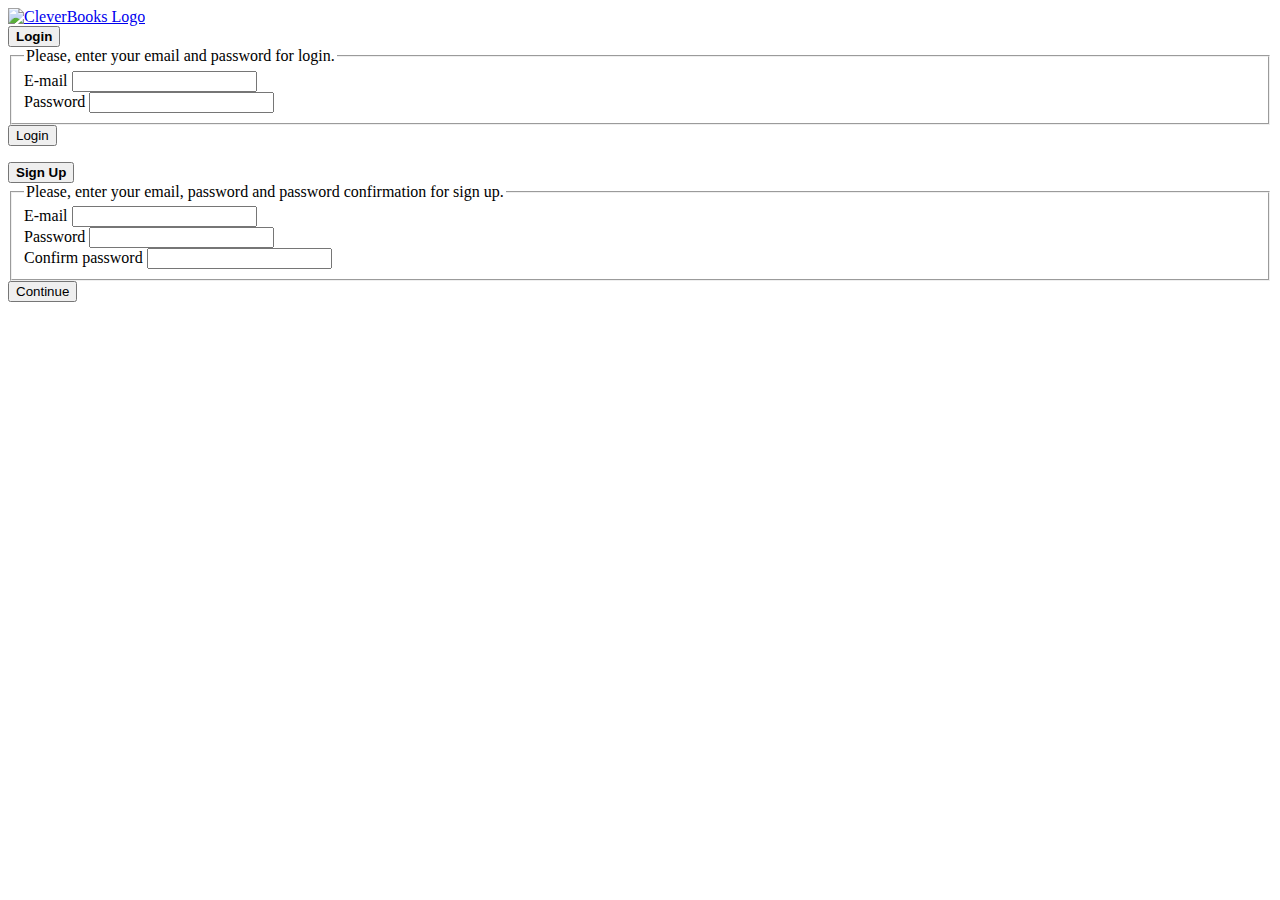
==== login.html @ b5344fd0 "Add files via upload" ====
<html lang="en">
<head>
    <meta charset="UTF-8">
    <meta name="viewport" content="width=device-width, initial-scale=1.0">
    <title>Login-Signup</title>
    <link rel="stylesheet" href="styles.css">
</head>
<body>
<section class="forms-section">
    <div class="background">
            <div class="container">
                <div class="logo">
                    <a href="Home.html"> <img src="logo.png" alt="CleverBooks Logo"></a>
                </div>

  <div class="forms">
    <div class="form-wrapper is-active">
      <button type="button" class="switcher switcher-login"><b>
        Login</b>
        <span class="underline"></span>
      </button>
      <form class="form form-login">
        <fieldset>
          <legend>Please, enter your email and password for login.</legend>
          <div class="input-block">
            <label for="login-email">E-mail</label>
            <input id="login-email" type="email" required>
          </div>
          <div class="input-block">
            <label for="login-password">Password</label>
            <input id="login-password" type="password" required>
          </div>
        </fieldset>
        <button type="submit" class="btn-login">Login</button>
      </form>
    </div>
    <div class="form-wrapper">
      <button type="button" class="switcher switcher-signup"><b>
        Sign Up</b>
        <span class="underline"></span>
      </button>
      <form class="form form-signup">
        <fieldset>
          <legend>Please, enter your email, password and password confirmation for sign up.</legend>
          <div class="input-block">
            <label for="signup-email">E-mail</label>
            <input id="signup-email" type="email" required>
          </div>
          <div class="input-block">
            <label for="signup-password">Password</label>
            <input id="signup-password" type="password" required>
          </div>
          <div class="input-block">
            <label for="signup-password-confirm">Confirm password</label>
            <input id="signup-password-confirm" type="password" required>
          </div>
        </fieldset>
        <button type="submit" class="btn-signup">Continue</button>
      </form>
    </div>
  </div>
</section>
<script src="Script.js"></script>
</body>
</html>
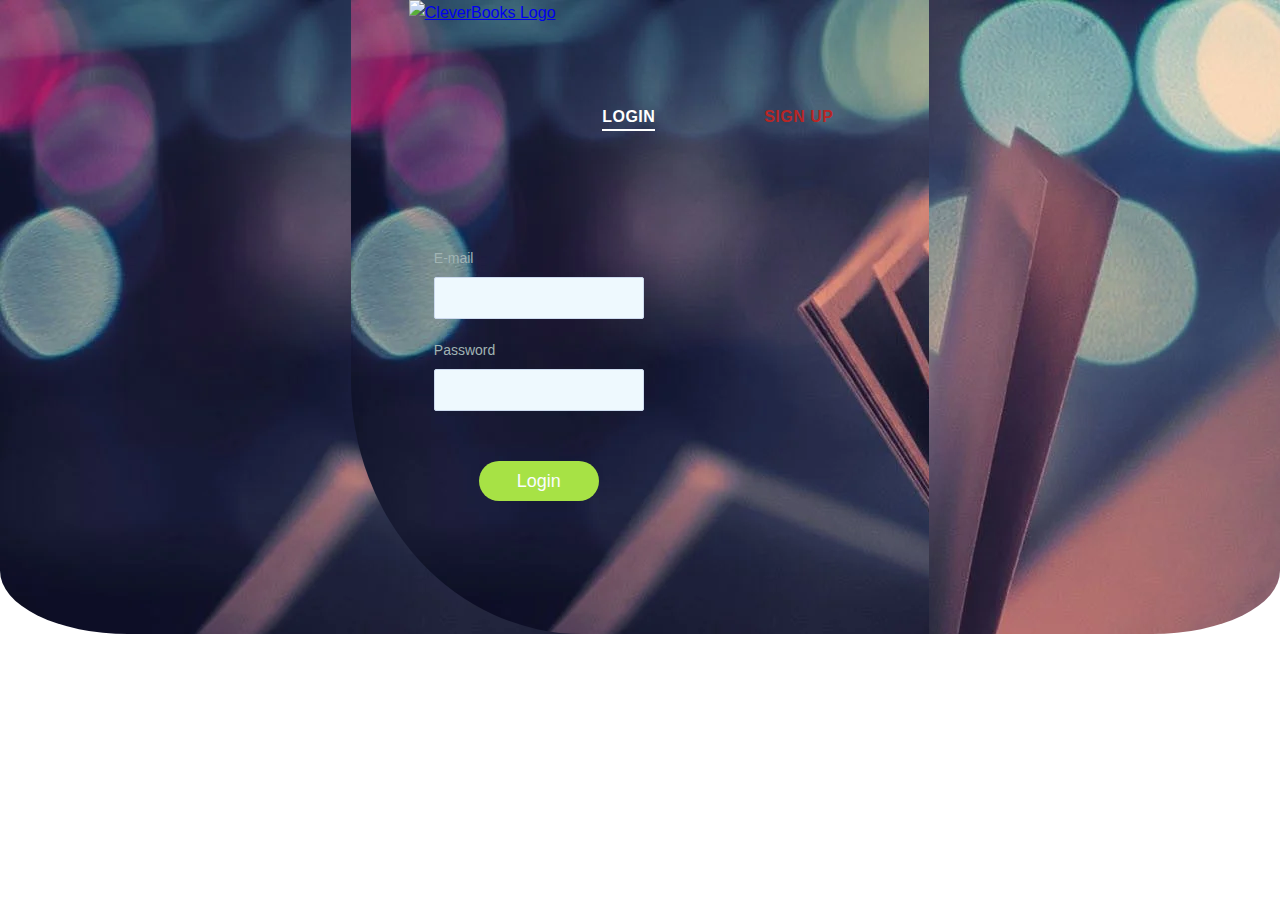
==== commit 1267fee0: "Update login.html" ====
--- a/login.html
+++ b/login.html
@@ -3,14 +3,14 @@
     <meta charset="UTF-8">
     <meta name="viewport" content="width=device-width, initial-scale=1.0">
     <title>Login-Signup</title>
-    <link rel="stylesheet" href="styles.css">
+    <link rel="stylesheet" href="Styles.css">
 </head>
 <body>
 <section class="forms-section">
     <div class="background">
             <div class="container">
                 <div class="logo">
-                    <a href="Home.html"> <img src="logo.png" alt="CleverBooks Logo"></a>
+                    <a href="index.html"> <img src="logo.png" alt="CleverBooks Logo"></a>
                 </div>
 
   <div class="forms">
@@ -62,4 +62,4 @@
 </section>
 <script src="Script.js"></script>
 </body>
-</html>+</html>
--- a/Styles.css
+++ b/Styles.css
@@ -0,0 +1,795 @@
+
+
+
+* {
+    margin: 0;
+    padding: 0;
+    box-sizing: border-box;
+}
+
+
+
+
+body {
+    font-family: Arial, sans-serif;
+    line-height: 1.6;
+    color: #fff;
+
+    border-radius: 20px;
+    background-size: cover;
+    background-repeat: no-repeat;
+    height: 100vh;
+    max-height: 100%;
+
+}
+.background{
+    border-bottom-left-radius: 40%;
+    background-image: url('background.webp');
+
+}
+
+.container {
+    width: 80%;
+    margin: 0 auto;
+    padding: 0;
+    
+}
+header{
+    transition: opacity 0.3s ease-in-out;
+}
+
+.header {
+    color: red;
+    padding: 1rem 0;
+    border-radius: 50%;
+}
+
+.header .logo img {
+    max-height: 100%;
+    max-width: 100%;
+    display: flex;
+    cursor: pointer;
+    margin-left: -4%;
+    color: violet;
+}
+
+.header .nav ul {
+    list-style: none;
+    display: flex;
+    justify-content: flex-end;
+}
+
+.header .nav ul li {
+    margin-left: 15%;
+    margin-top: -7%;
+}
+
+.pushbar-toggle, .Review-toggle{
+    border: transparent;
+    background-color: transparent;
+    color: violet;
+    text-decoration: none;
+    padding: 5%;
+    border-radius: 50%;
+    transition: color 0.3s;
+    font-family: 'Ink Free', sans-serif;
+    font-size: 200%;
+    cursor: pointer;
+}
+
+
+
+.pushbar {
+    display: none; /* Initially hidden */
+     /* Pushbar positioning */
+     /* Pushbar height */
+    background-color: aqua; /* Optional background overlay */
+    margin-top: -10%;
+    position: fixed; /* Set toggle position to absolute */
+    top: 50%; /* Center vertically within tagline */
+    left: 50%; /* Center horizontally within tagline */
+    transform: translate(-50%, -20%);
+    width: 100%;
+    align-items: center;
+    height: 16%;
+    z-index: 1000;
+    transition: tranform 0.3s ease-in-out;
+  }
+  .review-container {
+    position: relative;
+    background-color: transparent;
+    background-size: cover;
+    background-position: center;
+    border-radius: 10px;
+    padding: 1%;
+    box-shadow: 0 0 10px rgba(0, 0, 0, 0.1);
+    display: none;
+    transition: transform 0.5s ease-in-out;
+    max-width: 100%;
+    margin: 0 auto;
+    width: 80%;
+    margin-left: 10%;
+    z-index: 1001;
+    overflow: hidden;
+  }
+
+  .review-container.active {
+    display: flex;
+    flex-direction: column; /* Show review container when it has the 'active' class */
+    z-index: 1001;
+}
+
+  .pushbar.open {
+    display: block; /* Show pushbar when it has the 'open' class */
+    box-shadow: 0 0 10px 5px rgba(255, 255, 255, 0.7);
+  }
+  .header .nav ul li:hover .pushbar-toggle {
+    /* Define glow effect for hover state of navigation item */
+    box-shadow: 0 0 10px 5px rgba(255, 255, 255, 0.7);
+    
+    /* Adjust the color, size, and other properties as needed */
+}
+
+.header .nav ul li:hover .Review-toggle {
+    /* Define glow effect for hover state of navigation item */
+    box-shadow: 0 0 10px 5px rgba(255, 255, 255, 0.7);
+    
+    /* Adjust the color, size, and other properties as needed */
+}
+.pushbar-toggle-row{
+    display: flex; /* Allow buttons to be placed in a single line */
+  justify-content: space-between; /* Distribute buttons evenly */
+ 
+}
+
+  
+  .pushbar-option {
+    display: flex; /* Allow for centering elements within the button */
+    align-items: center; /* Align content vertically within the button */
+    justify-content: center; /* Align content horizontally within the button */
+     /* Make each button occupy full width */
+     /* Remove default button border */
+    background-color: transparent; /* Remove default button background */
+     /* Remove default button padding */
+    cursor: pointer; /* Indicate interactivity on hover */
+    
+    margin-top: 0%;
+    border-color: transparent ;
+    background: linear-gradient(45deg, #ff6ec4, #7873f5);
+    width: 25%;
+    font-size: 300%; /* Adjust text size */
+  font-family: Arial, sans-serif; /* Change font family to Arial */
+  padding: 8px 15px; 
+  transition: background 0.3s ease, box-shadow 0.3s ease;
+}
+.pushbar-option:hover {
+    box-shadow: 0 0 10px 5px rgba(255, 255, 255, 0.7); /* Add hover effect with box-shadow */
+  }
+
+  .pushbar-toggle .pushbar-toggle-row  button .pushbar-option {
+    /* Define glow effect for hover state of navigation item */
+    box-shadow: 0 0 10px 5px rgba(255, 255, 255, 0.7);
+    /* Adjust the color, size, and other properties as needed */
+
+}
+  
+ 
+  
+  .pushbar-option span {
+    margin-left: 10px; /* Add a margin to separate the icon from the text */
+  }
+  
+/* Existing styles */
+
+.hidden {
+    display: none !important;
+  }
+  
+  
+  
+  
+.header .nav ul li a {
+    color: violet;
+    text-decoration: none;
+    padding: 5%;
+    border-radius: 50%;
+    transition: color 0.3s;
+    font-family: 'Ink Free', sans-serif;
+    font-size: 200%;
+}
+
+.header .nav ul li:hover a {
+    /* Define glow effect for hover state of navigation item */
+    box-shadow: 0 0 10px 5px rgba(255, 255, 255, 0.7);
+    /* Adjust the color, size, and other properties as needed */
+}
+
+
+
+.tag1 {
+    font-size: 310%;
+    font-family:'Gill Sans', 'Gill Sans MT', Calibri, 'Trebuchet MS', sans-serif;
+    text-align: center;
+    margin-top: 4%;
+    margin-left: 2%;
+    animation: shine 2s infinite linear;
+    text-shadow: 0 0 10px rgba(255, 255, 255, 0.5);
+    color: rgba(0, 0, 51, 0.9);
+    position: relative; /* Set tagline position to relative */
+    
+}
+
+.tag {
+    font-size: 210%;
+    font-family: 'Great Vibes', cursive;
+    text-align: center;
+    margin-top: 1%;
+    margin-left: 3%;
+    color: violet;
+    position: relative; /* Set tagline position to relative */
+    
+  
+}
+
+
+
+
+@keyframes shine {
+    0% {
+        text-shadow: 0 0 10px rgba(255, 255, 255, 0.5);
+    }
+    50% {
+        text-shadow: 0 0 30px rgba(255, 255, 255, 1);
+    }
+    100% {
+        text-shadow: 0 0 10px rgba(255, 255, 255, 0.5);
+    }
+}
+
+.Info {
+    font-size: 250%;
+    font-family: 'Times New Roman', Times, serif;
+    margin-left: 20%;
+    margin-top: 2%;
+    margin-right: 10%;
+    position: relative; /* Set tagline position to relative */
+  
+}
+
+.Info1 {
+    font-size: 250%;
+    font-family: 'Times New Roman', Times, serif;
+    margin-left: 20%;
+    margin-top: -1%;
+    margin-right: 10%;
+    position: relative; /* Set tagline position to relative */
+}
+
+.login1 {
+    background: none;
+    border: 1% solid;
+    border-image-slice: 1;
+    border-width: 2px;
+    border-image-source: linear-gradient(45deg, #523d95, #7873f5);
+    color: rgb(166, 37, 166);
+    background-clip: text;
+    -webkit-background-clip: text;
+    font-size: 140%;
+    
+    text-align: center;
+    text-decoration: none;
+    display: inline-block;
+    cursor: pointer;
+    border-radius: 30%;
+    transition: all 0.3s ease;
+    margin-top: -5%;
+    font-family: Cambria, Cochin, Georgia, Times, 'Times New Roman', serif;
+    height: 70%;
+    width: 150%;
+}
+
+.login1:hover {
+    background: linear-gradient(45deg, #16093f, #7873f5);
+    color: white;
+    border-radius: 10%;
+}
+
+.login1:active {
+    background: linear-gradient(45deg, #ff6ec4, #7873f5);
+    color: white;
+    transform: translateY(2px);
+    border-radius: 10%;
+}
+
+.get-started-container {
+    margin-top: 2rem;
+    display: flex;
+    justify-content: center;
+    width: 100%;
+    text-decoration: none;
+}
+
+.get-started-button {
+    background: linear-gradient(45deg, #ff6ec4, #7873f5);
+    border: none;
+    color: white;
+    padding: 15px 30px;
+    text-align: center;
+    text-decoration: none; /* Remove underline */
+    display: inline-block;
+    font-size: 16px;
+    border-radius: 50px;
+    cursor: pointer;
+    transition: background 0.3s ease;
+    font-family: Cambria, Cochin, Georgia, Times, 'Times New Roman', serif;
+    font-size: 150%;
+}
+
+.get-started-button:hover {
+    background: linear-gradient(45deg, #7873f5, #ff6ec4);
+}
+
+
+.next-section {
+    background-color: white;
+    color: black;
+    padding: 5% 5%;
+}
+
+.question {
+    text-align: center;
+    margin-top: 7%;
+    font-size: 250%;
+}
+
+.answer-container {
+    display: flex;
+    flex-wrap: wrap;
+    justify-content: space-around;
+    margin-top: 20px;
+  }
+
+  .answer-box {
+    width: 20%;
+    background-color: #dcc7d7;
+    padding: 20px;
+    border-radius: 20px;
+    text-align: center;
+    margin: 10px;
+    
+    
+  }
+  .answer-box img{
+    height:100px;
+  }
+
+  /* Style your header and other elements as needed */
+
+
+  /*REVIEW*/
+
+
+
+  
+  .review-wrapper {
+    display: flex;
+    transition: transform 0.5s ease-in-out;
+  }
+  
+  .review {
+    flex-shrink: 0;
+    width: 100%;
+    padding: 3% 5% 5% 5%;
+    background-color: rgba(186, 156, 194, 0.793);
+    border-radius: 5px;
+    visibility: hidden;
+    opacity: 0;
+    transition: visibility 0.5s , opacity 0.5s;
+    color: black;
+    font-size: 300%;
+    font-family:'Times New Roman', Times, serif;
+    min-width: 100%;
+    margin-top: 0%;
+    
+  }
+  .review_head{
+    text-align: center;
+    font-size: 270%;
+    margin-top: -2%;
+    font-family:Georgia, 'Times New Roman', Times, serif;
+    font-style:italic;
+    color: rgb(135, 161, 89);
+    animation: shine 2s infinite linear;
+  }
+  
+  .review.active {
+    visibility: visible;
+    opacity: 1;
+  }
+  
+  #prevBtn, #nextBtn {
+    position: absolute;
+    top: 50%;
+    transform: translateY(-50%);
+    background-color: rgba(158, 111, 180, 0.668);
+    border: none;
+    color: black;
+    font-family: Impact, Haettenschweiler, 'Arial Narrow Bold', sans-serif;
+    font-size: 200%;
+    padding: 10px;
+    cursor: pointer;
+    height: 25%;
+    margin-top: 6%;
+  }
+  
+  #prevBtn {
+    left: 2%;
+    height: 83%;
+    margin-top: 1%;
+  }
+  
+  #nextBtn {
+    right: 2%;
+    height: 83%;
+    margin-top: 1%;
+  }
+  .navigation-buttons {
+    display: flex;
+    justify-content: space-between; /* Space buttons evenly within container */
+    margin-top: 20px; /* Add some space above the buttons */
+  }
+
+  button:disabled{
+    opacity: 0.5;
+    cursor: not-allowed;
+  }
+  
+  .navigation-buttons button {
+    background-color: #ddd; /* Light gray background */
+    border: none;
+    padding: 10px 15px; /* Add some padding for better click target */
+    border-radius: 5px; /* Rounded corners for a smoother look */
+    cursor: pointer; /* Indicate clickable behavior */
+    transition: background-color 0.2s ease; /* Add a smooth hover effect */
+  }
+  
+  .navigation-buttons button:hover {
+    background-color: #ccc; /* Change background color slightly on hover */
+  }
+  
+  
+  .reviewer {
+    text-align: center;
+    font-style: italic;
+  }
+
+  *,
+*::before,
+*::after {
+	box-sizing: border-box;
+}
+
+.log {
+	margin: 0;
+
+	background-image: url(background.webp);
+    
+}
+
+.forms-section {
+    background-image: url(background.webp);
+	display: flex;
+	flex-direction: column;
+	justify-content: center;
+	align-items: center;
+    border-bottom-left-radius: 10%;
+    border-bottom-right-radius: 10%;
+}
+
+
+
+.forms {
+	display: flex;
+	align-items: flex-start;
+	margin-top: 30px;
+}
+
+.form-wrapper {
+	animation: hideLayer .3s ease-out forwards;
+}
+
+.form-wrapper.is-active {
+	animation: showLayer .3s ease-in forwards;
+}
+
+@keyframes showLayer {
+	50% {
+		z-index: 1;
+	}
+	100% {
+		z-index: 1;
+	}
+}
+
+@keyframes hideLayer {
+	0% {
+		z-index: 1;
+	}
+	49.999% {
+		z-index: 1;
+	}
+}
+
+.switcher {
+	position: relative;
+	cursor: pointer;
+	display: block;
+	margin-right: auto;
+	margin-left: auto;
+	padding: 0;
+	text-transform: uppercase;
+	font-family: inherit;
+	font-size: 16px;
+	letter-spacing: .5px;
+	color: #b72626;
+	background-color: transparent;
+	border: none;
+	outline: none;
+	transform: translateX(0);
+	transition: all .3s ease-out;
+    margin-top: 20%;
+}
+
+.form-wrapper.is-active .switcher-login {
+	color: #fff;
+	transform: translateX(90px);
+}
+
+.form-wrapper.is-active .switcher-signup {
+	color: #fff;
+	transform: translateX(-90px);
+}
+
+.underline {
+	position: absolute;
+	bottom: -5px;
+	left: 0;
+	overflow: hidden;
+	pointer-events: none;
+	width: 100%;
+	height: 2px;
+}
+
+.underline::before {
+	content: '';
+	position: absolute;
+	top: 0;
+	left: inherit;
+	display: block;
+	width: inherit;
+	height: inherit;
+	background-color: currentColor;
+	transition: transform .2s ease-out;
+}
+
+.switcher-login .underline::before {
+	transform: translateX(101%);
+}
+
+.switcher-signup .underline::before {
+	transform: translateX(-101%);
+}
+
+.form-wrapper.is-active .underline::before {
+	transform: translateX(0);
+}
+
+.form {
+	overflow: hidden;
+	min-width: 260px;
+	margin-top: 35%;
+	padding: 30px 25px;
+  border-radius: 5px;
+	transform-origin: top;
+    
+    
+}
+
+.form-login {
+	animation: hideLogin .3s ease-out forwards;
+}
+
+.form-wrapper.is-active .form-login {
+	animation: showLogin .3s ease-in forwards;
+}
+
+@keyframes showLogin {
+	0% {
+		background: #d7e7f1;
+		transform: translate(40%, 10px);
+	}
+	50% {
+		transform: translate(0, 0);
+	}
+	100% {
+		background-color: #fff;
+		transform: translate(35%, -20px);
+	}
+}
+
+@keyframes hideLogin {
+	0% {
+		background-color: #fff;
+		transform: translate(35%, -20px);
+	}
+	50% {
+		transform: translate(0, 0);
+	}
+	100% {
+		background: #d7e7f1;
+		transform: translate(40%, 10px);
+	}
+}
+
+.form-signup {
+	animation: hideSignup .3s ease-out forwards;
+}
+
+.form-wrapper.is-active .form-signup {
+	animation: showSignup .3s ease-in forwards;
+}
+
+@keyframes showSignup {
+	0% {
+		background: #d7e7f1;
+		transform: translate(-40%, 10px) scaleY(.8);
+	}
+	50% {
+		transform: translate(0, 0) scaleY(.8);
+	}
+	100% {
+		background-color: #fff;
+		transform: translate(-35%, -20px) scaleY(1);
+	}
+}
+
+@keyframes hideSignup {
+	0% {
+		background-color: #fff;
+		transform: translate(-35%, -20px) scaleY(1);
+	}
+	50% {
+		transform: translate(0, 0) scaleY(.8);
+	}
+	100% {
+		background: #d7e7f1;
+		transform: translate(-40%, 10px) scaleY(.8);
+	}
+}
+
+.form fieldset {
+	position: relative;
+	opacity: 0;
+	margin: 0;
+	padding: 0;
+	border: 0;
+	transition: all .3s ease-out;
+}
+
+.form-login fieldset {
+	transform: translateX(-50%);
+}
+
+.form-signup fieldset {
+	transform: translateX(50%);
+}
+
+.form-wrapper.is-active fieldset {
+	opacity: 1;
+	transform: translateX(0);
+	transition: opacity .4s ease-in, transform .35s ease-in;
+}
+
+.form legend {
+	position: absolute;
+	overflow: hidden;
+	width: 1px;
+	height: 1px;
+	clip: rect(0 0 0 0);
+}
+
+.input-block {
+	margin-bottom: 20px;
+}
+
+.input-block label {
+	font-size: 14px;
+  color: #a1b4b4;
+}
+
+.input-block input {
+	display: block;
+	width: 100%;
+	margin-top: 8px;
+	padding-right: 15px;
+	padding-left: 15px;
+	font-size: 16px;
+	line-height: 40px;
+	color: #3b4465;
+  background: #eef9fe;
+  border: 1px solid #cddbef;
+  border-radius: 2px;
+
+}
+
+.form [type='submit'] {
+	opacity: 0;
+	display: block;
+	min-width: 120px;
+	margin: 30px auto 10px;
+	font-size: 18px;
+	line-height: 40px;
+	border-radius: 25px;
+	border: none;
+	transition: all .3s ease-out;
+}
+
+.form-wrapper.is-active .form [type='submit'] {
+	opacity: 1;
+	transform: translateX(0);
+	transition: all .4s ease-in;
+}
+
+.btn-login {
+	color: #fbfdff;
+	background: #a7e245;
+	transform: translateX(-30%);
+    cursor: pointer;
+}
+
+.btn-signup {
+	color: #a7e245;
+	background: #fbfdff;
+	box-shadow: inset 0 0 0 2px #a7e245;
+	transform: translateX(30%);
+    cursor: pointer;
+}
+
+.footer_section{
+    background: linear-gradient(45deg, #ff6ec4, #7873f5);
+    border-top-left-radius: 20%;
+}
+
+.footer{
+    border-left: none;
+    border-top: none;
+    border-bottom: none;
+    background-color: transparent;
+    padding-right: 10%;
+    border-radius: 10%;
+}
+.foot1, .foot2{
+    width: 80%;
+    margin: 0 auto;
+    justify-content: space-between;
+    align-items: center;
+}
+
+.foot1{
+    font-family:Impact, Haettenschweiler, 'Arial Narrow Bold', sans-serif;
+    font-size: 700%;
+    padding-top: 10%;
+    padding-left: 15%;
+    border-right: 10px;
+    cursor: pointer;
+}
+
+.foot2{
+    font-size: 230%;
+    padding-top: 10%;
+    padding-right: 30%;
+    text-align: left;
+    font-family:Verdana, Geneva, Tahoma, sans-serif;
+    cursor: pointer;
+    
+}
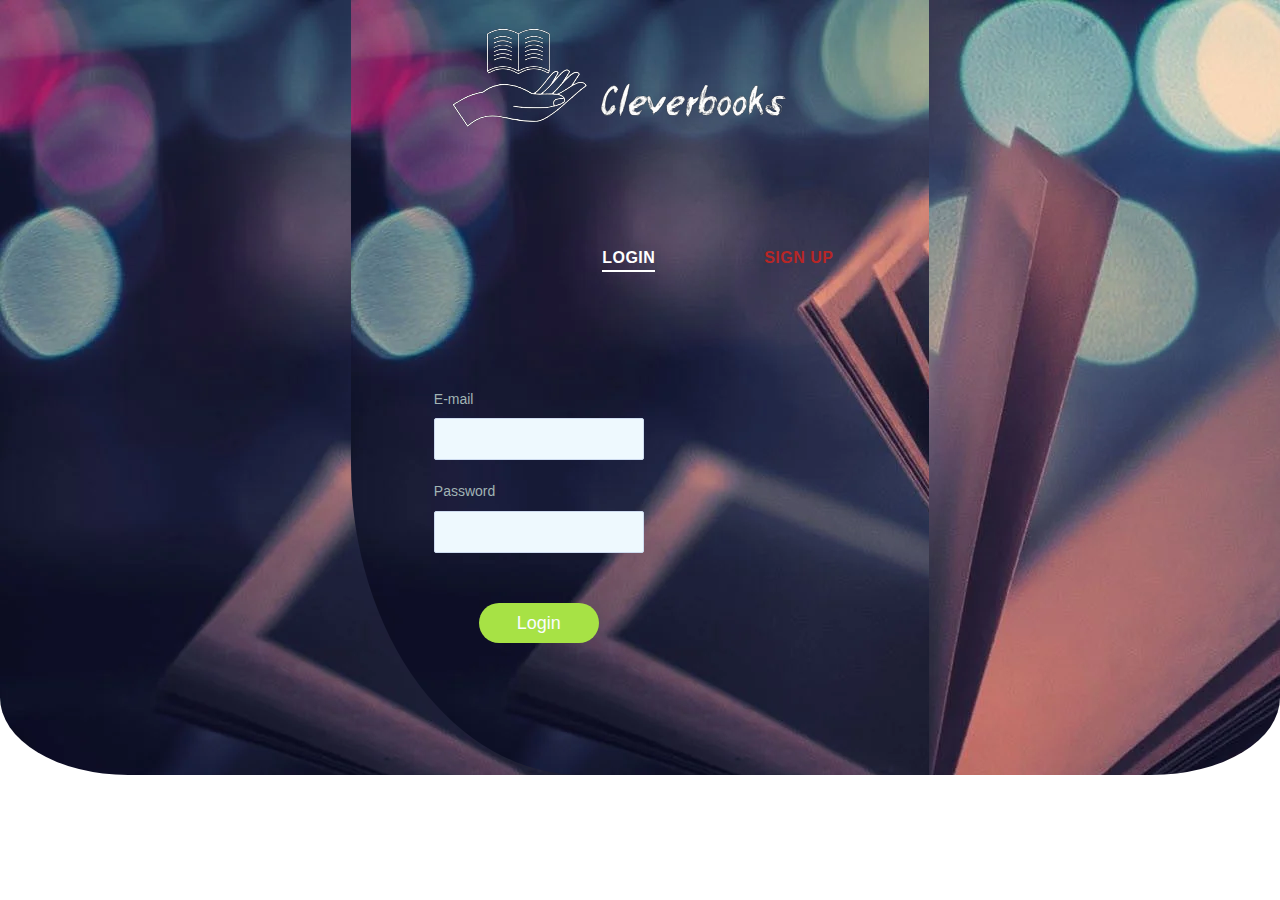
==== commit d7a22a2b: "Update login.html" ====
--- a/login.html
+++ b/login.html
@@ -10,7 +10,7 @@
     <div class="background">
             <div class="container">
                 <div class="logo">
-                    <a href="index.html"> <img src="logo.png" alt="CleverBooks Logo"></a>
+                    <a href="index.html"> <img src="Logo.png" alt="CleverBooks Logo"></a>
                 </div>
 
   <div class="forms">
